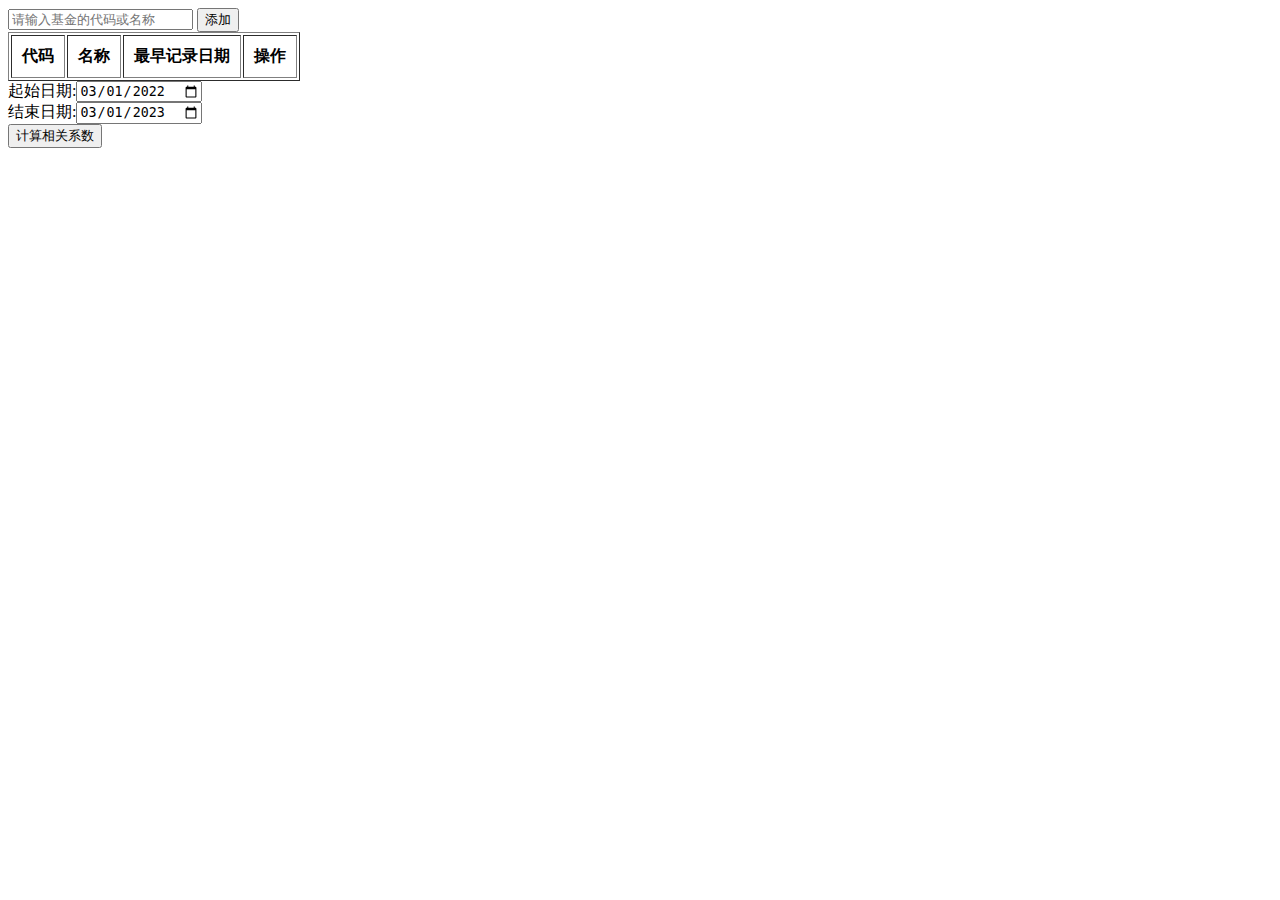
==== html/index.html @ dcb2eb1b "Initial commit" ====
<!DOCTYPE html>
<html>
  <head>
    <meta charset="utf-8" />

    <title>test</title>
  </head>
  <body>
    <script>
      var IndicesList = new Array();
      var SelectedIndices = new Array();
      var httpRequest = new XMLHttpRequest();

      function GetIndicesData() {
        httpRequest.open("GET", "http://127.0.0.1/QueryIndices", false);
        httpRequest.send();
        var json = httpRequest.responseText;
        IndicesList = JSON.parse(json).indices;
        for (var i = 0; i < IndicesList.length; i++) {
          IndicesList[i].earliest_date = IndicesList[i].earliest_date.substr(
            0,
            10
          );
        }
      }

      function AddIndice() {
        if (IndicesList.length > 10) {
          return;
        }
        if (IndicesList.length == 0) {
          GetIndicesData();
        }
        var SN = document.getElementById("SN").value;
        for (var i = 0; i < IndicesList.length; i++) {
          if (SN == IndicesList[i].name || SN == IndicesList[i].symbol) {
            for (var j = 0; j < SelectedIndices.length; j++) {
              if (IndicesList[i].symbol == SelectedIndices[j].symbol) {
                return;
              }
            }
            SelectedIndices.push(IndicesList[i]);
            UpdateIndicesShown();
            return;
          }
        }
      }

      function DelInd(symbol) {
        for (var i = 0; i < SelectedIndices.length; i++) {
          if (symbol == SelectedIndices[i].symbol) {
            SelectedIndices.splice(i, 1);
          }
        }
        UpdateIndicesShown();
      }

      function UpdateIndicesShown() {
        var str = "";
        for (var i = 0; i < SelectedIndices.length; i++) {
          str += "<tr>";
          for (var key in SelectedIndices[i]) {
            str += "<td>" + SelectedIndices[i][key] + "</td>";
          }
          str +=
            '<td><a href="javascript:void(0);"onclick="DelInd(\'' +
            SelectedIndices[i].symbol +
            "')\">删除</a></td></tr>";
        }
        contain.innerHTML = str;
      }

      function GetChangeData() {
        httpRequest.open("GET", "http://127.0.0.1/Changes", false);
        httpRequest.send();
        var json = httpRequest.responseText;

      }
    </script>

    <div>
      <input type="text" id="SN" placeholder="请输入基金的代码或名称" />
      <input type="button" onclick="AddIndice()" value="添加" />
    </div>
    <table border="1" cellpadding="10">
      <tr>
        <th>代码</th>
        <th>名称</th>
        <th>最早记录日期</th>
        <th>操作</th>
      </tr>
      <tbody id="contain"></tbody>
    </table>
    <div>
      起始日期:<input type="date" id="sDate" value="2022-03-01" /><br />
      结束日期:<input type="date" id="eDate" value="2023-03-01" /><br />
      <input type="button" onclick="GetChangeData()" value="计算相关系数" />
    </div>
  </body>
</html>
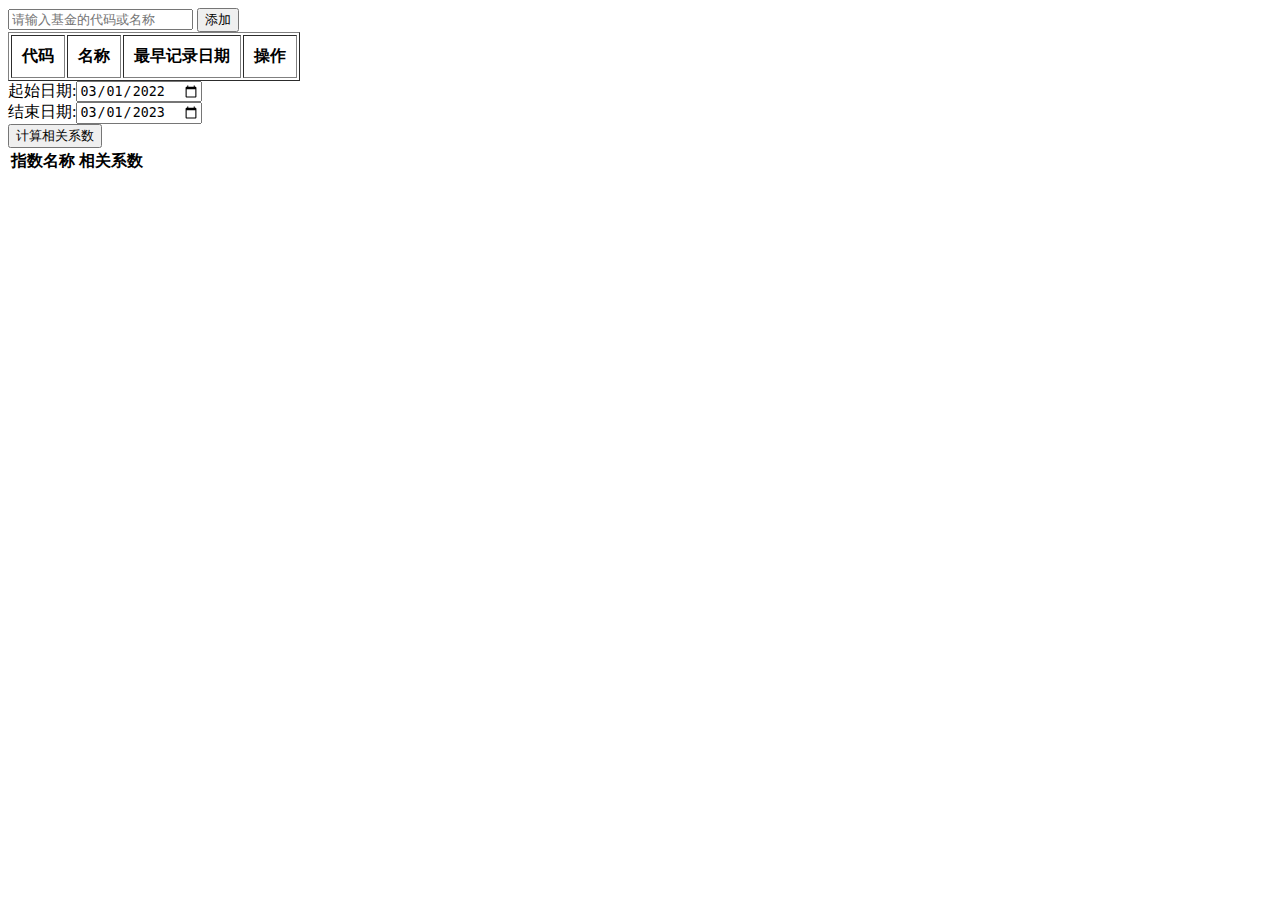
==== commit 4db98bc6: "commit" ====
--- a/html/index.html
+++ b/html/index.html
@@ -12,7 +12,7 @@
       var httpRequest = new XMLHttpRequest();
 
       function GetIndicesData() {
-        httpRequest.open("GET", "http://127.0.0.1/QueryIndices", false);
+        httpRequest.open("GET", "http://47.120.8.50/IndicesList", false);
         httpRequest.send();
         var json = httpRequest.responseText;
         IndicesList = JSON.parse(json).indices;
@@ -25,7 +25,7 @@
       }
 
       function AddIndice() {
-        if (IndicesList.length > 10) {
+        if (SelectedIndices.length > 10) {
           return;
         }
         if (IndicesList.length == 0) {
@@ -71,10 +71,43 @@
       }
 
       function GetChangeData() {
-        httpRequest.open("GET", "http://127.0.0.1/Changes", false);
+        var sd = document.getElementById("StartDate").value;
+        var ed = document.getElementById("EndDate").value;
+        var symbols = "";
+        for (var i = 0; i < SelectedIndices.length; i++) {
+          symbols += SelectedIndices[i].symbol;
+          if (i != SelectedIndices.length - 1) {
+            symbols += ",";
+          }
+        }
+        var url =
+          "http://47.120.8.50/CorMat?sd=" +
+          sd +
+          "&ed=" +
+          ed +
+          "&sym=" +
+          symbols;
+        httpRequest.open("GET", url, false);
         httpRequest.send();
-        var json = httpRequest.responseText;
+        var corData = JSON.parse(httpRequest.responseText);
+        var corMat = corData.cor_mat;
+        var symbols = corData.symbols;
+        var tbody = document.getElementById("correlation-table-body");
 
+        // 遍历相关系数数据并将其添加到表格中
+        for (var i = 0; i < corMat.length; i++) {
+          var row = document.createElement("tr");
+          var col1 = document.createElement("td");
+          col1.innerHTML = corMat[i].correlation;
+          var col2 = document.createElement("td");
+          var nameSpan = document.createElement("span");
+          nameSpan.innerHTML = symbols[i];
+          col2.appendChild(nameSpan);
+          row.appendChild(col1);
+          row.appendChild(col2);
+          tbody.appendChild(row);
+          console.log("dealing with ${i+1} row data", corMat[i]);
+        }
       }
     </script>
 
@@ -92,9 +125,18 @@
       <tbody id="contain"></tbody>
     </table>
     <div>
-      起始日期:<input type="date" id="sDate" value="2022-03-01" /><br />
-      结束日期:<input type="date" id="eDate" value="2023-03-01" /><br />
+      起始日期:<input type="date" id="StartDate" value="2022-03-01" /><br />
+      结束日期:<input type="date" id="EndDate" value="2023-03-01" /><br />
       <input type="button" onclick="GetChangeData()" value="计算相关系数" />
     </div>
+    <table>
+      <thead>
+        <tr>
+          <th>指数名称</th>
+          <th>相关系数</th>
+        </tr>
+      </thead>
+      <tbody id="correlation-table-body"></tbody>
+    </table>
   </body>
 </html>
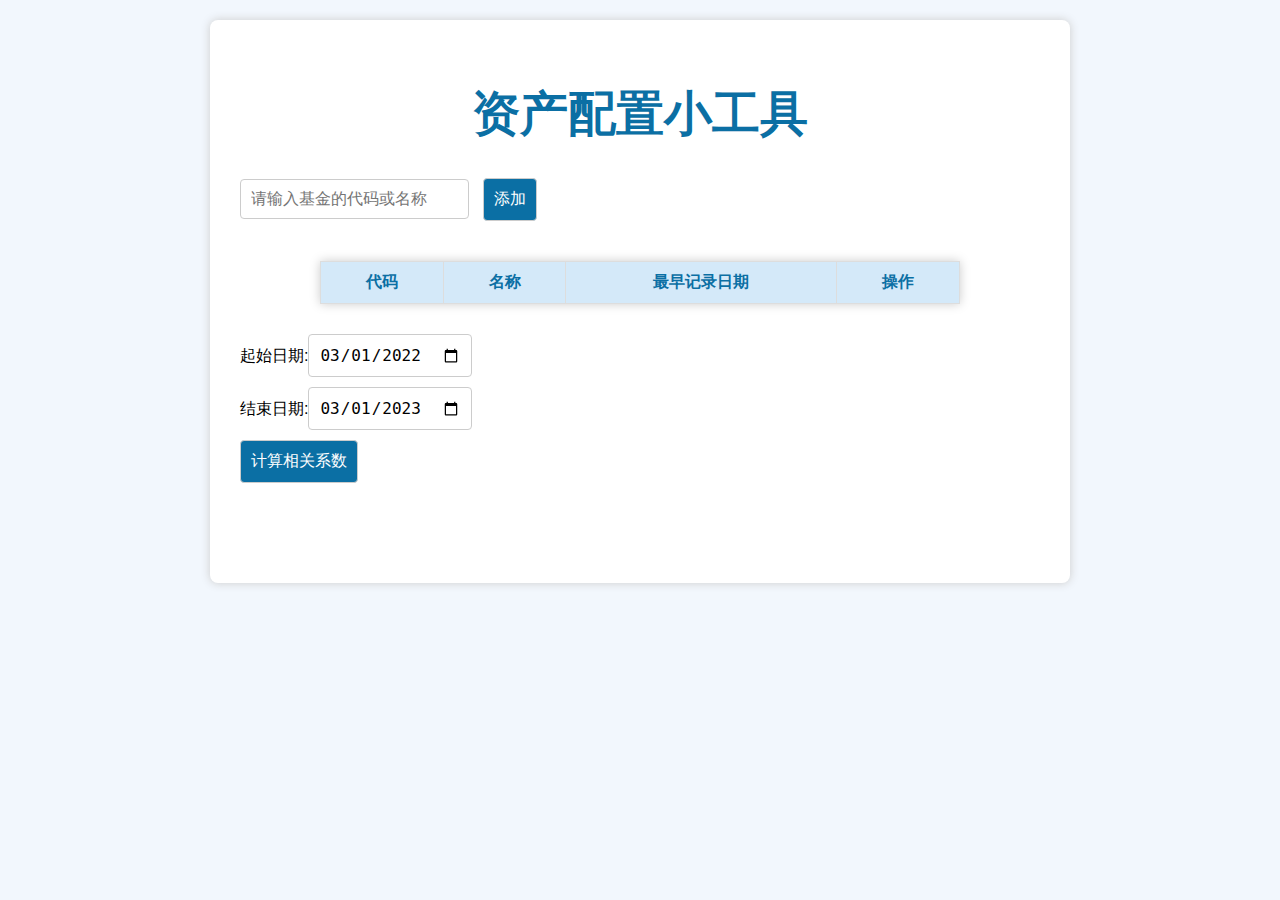
==== commit b15446a8: "cc" ====
--- a/html/index.html
+++ b/html/index.html
@@ -1,142 +1,231 @@
 <!DOCTYPE html>
 <html>
-  <head>
-    <meta charset="utf-8" />
-
-    <title>test</title>
-  </head>
-  <body>
-    <script>
-      var IndicesList = new Array();
-      var SelectedIndices = new Array();
-      var httpRequest = new XMLHttpRequest();
-
-      function GetIndicesData() {
-        httpRequest.open("GET", "http://47.120.8.50/IndicesList", false);
-        httpRequest.send();
-        var json = httpRequest.responseText;
-        IndicesList = JSON.parse(json).indices;
-        for (var i = 0; i < IndicesList.length; i++) {
-          IndicesList[i].earliest_date = IndicesList[i].earliest_date.substr(
-            0,
-            10
-          );
+   <head>
+      <meta charset="UTF-8">
+      <title>资产配置小工具</title>
+      <style>
+         body {
+            background-color: #f2f7fd;
+            font-family: Arial, sans-serif;
+            margin: 0;
+            padding: 20px;
+         }
+         h1 {
+            text-align: center;
+            color: #0B6FA4;
+            font-size: 48px;
+            font-weight: bold;
+         }
+         table {
+            border-collapse: collapse;
+            margin: 30px auto;
+            width: 80%;
+            background-color: #fff;
+            box-shadow: 0px 0px 10px #ccc;
+            border: 1px solid #ddd; /* 添加表格的边框 */
+         }
+         th, td {
+            padding: 10px;
+            text-align: center;
+            border-bottom: 1px solid #ddd;
+            border-right: 1px solid #ddd; /* 添加单元格的右边框 */
+            background-color: #F5FAFE; /* 设置单元格的背景色 */
+         }
+         th {
+            background-color: #D4E9F9;
+            color: #0B6FA4;
+            border-top: 1px solid #ddd; /* 添加表头的上边框 */
+         }
+         tr:nth-child(even) {
+            background-color: #EFF8FF; /* 修改偶数行的背景色 */
+         }
+         td:last-child {
+            border-right: none; /* 最后一列的右边框不显示 */
+         }
+         td:hover {
+            background-color: #E4F3FF; /* 鼠标移到单元格上时的背景色 */
+         }
+         input[type="text"], input[type="date"], input[type="button"] {
+            padding: 10px;
+            border-radius: 4px;
+            border: 1px solid #ccc;
+            font-size: 16px;
+            margin-right: 10px;
+            margin-bottom: 10px;
+         }
+         input[type="button"] {
+            background-color: #0B6FA4;
+            color: #fff;
+            cursor: pointer;
+         }
+         .container {
+            max-width: 800px;
+            margin: 0 auto;
+            background-color: #fff;
+            border-radius: 8px;
+            box-shadow: 0px 0px 10px #ccc;
+            padding: 30px;
+         }
+
+      </style>
+   </head>
+   <body>
+      <div class="container">
+         <h1>资产配置小工具</h1>
+         <div>
+            <input type="text" id="SN" placeholder="请输入基金的代码或名称" />
+            <input type="button" onclick="AddIndice()" value="添加" />
+         </div>
+         <table>
+            <thead>
+               <tr>
+                  <th>代码</th>
+                  <th>名称</th>
+                  <th>最早记录日期</th>
+                  <th>操作</th>
+               </tr>
+            </thead>
+            <tbody id="contain"></tbody>
+         </table>
+         <div>
+            起始日期:<input type="date" id="StartDate" value="2022-03-01" /><br />
+            结束日期:<input type="date" id="EndDate" value="2023-03-01" /><br />
+            <input type="button" onclick="GetChangeData()" value="计算相关系数" />
+         </div>
+         <table>
+            <thead>
+               <tr>
+
+               </tr>
+            </thead>
+            <tbody id="correlation-table-body"></tbody>
+         </table>
+         <script>
+            var IndicesList = new Array();
+            var SelectedIndices = new Array();
+            var httpRequest = new XMLHttpRequest();
+
+            function GetIndicesData() {
+                httpRequest.open("GET", "http://47.120.8.50/IndicesList", false);
+                httpRequest.send();
+                var json = httpRequest.responseText;
+                IndicesList = JSON.parse(json).indices;
+                for (var i = 0; i < IndicesList.length; i++) {
+                    IndicesList[i].earliest_date = IndicesList[i].earliest_date.substr(0, 10);
+                }
+            }
+
+            function AddIndice() {
+                if (SelectedIndices.length > 10) {
+                    return;
+                }
+                if (IndicesList.length == 0) {
+                    GetIndicesData();
+                }
+                var SN = document.getElementById("SN").value;
+                for (var i = 0; i < IndicesList.length; i++) {
+                    if (SN == IndicesList[i].name || SN == IndicesList[i].symbol) {
+                        for (var j = 0; j < SelectedIndices.length; j++) {
+                            if (IndicesList[i].symbol == SelectedIndices[j].symbol) {
+                                return;
+                            }
+                        }
+                        SelectedIndices.push(IndicesList[i]);
+                        UpdateIndicesShown();
+                        return;
+                    }
+                }
+            }
+
+            function DelInd(symbol) {
+                for (var i = 0; i < SelectedIndices.length; i++) {
+                    if (symbol == SelectedIndices[i].symbol) {
+                        SelectedIndices.splice(i, 1);
+                    }
+                }
+                UpdateIndicesShown();
+            }
+
+            function UpdateIndicesShown() {
+                var str = "";
+                for (var i = 0; i < SelectedIndices.length; i++) {
+                    str += "<tr>";
+                    for (var key in SelectedIndices[i]) {
+                        str += "<td>" + SelectedIndices[i][key] + "</td>";
+                    }
+                    str += '<td><a href="javascript:void(0);" onclick="DelInd(\'' +
+                        SelectedIndices[i].symbol +
+                        "')\">删除</a></td></tr>";
+                }
+                contain.innerHTML = str;
+            }
+
+            function GetChangeData() {
+                var sd = document.getElementById("StartDate").value;
+                var ed = document.getElementById("EndDate").value;
+                var symbols = "";
+                for (var i = 0; i < SelectedIndices.length; i++) {
+                    symbols += SelectedIndices[i].symbol;
+                    if (i != SelectedIndices.length - 1) {
+                        symbols += ",";
+                    }
+                }
+                var url =
+                    "http://47.120.8.50/CorMat?sd=" +
+                    sd +
+                    "&ed=" +
+                    ed +
+                    "&sym=" +
+                    symbols;
+                httpRequest.open("GET", url, false);
+                httpRequest.send();
+                var corData = JSON.parse(httpRequest.responseText);
+                FillCorrTable(symbols.split(","), corData);
+                console.log(corData)
+                console.log(corData.cor_mat[0])
+                console.log(corData.cor_mat[0][1]);
+            }
+
+            function FillCorrTable(symbolList, corData) {
+                var table = document.getElementById("correlation-table-body");
+                table.innerHTML = "";
+
+
+
+// 创建表头
+var headerRow = document.createElement("tr");
+var headerCell = document.createElement("th");
+headerCell.innerText = "";
+headerRow.appendChild(headerCell);
+for (var i = 0; i < symbolList.length; i++) {
+    headerCell = document.createElement("th");
+    headerCell.innerText = symbolList[i];
+    headerRow.appendChild(headerCell);
+}
+table.appendChild(headerRow);
+
+// 填充数据
+for (var i = 0; i < symbolList.length; i++) {
+    var row = document.createElement("tr");
+    var codeCell = document.createElement("td");
+    codeCell.innerText = symbolList[i];
+    row.appendChild(codeCell);
+    for (var j = 0; j < symbolList.length; j++) {
+        var cell = document.createElement("td");
+        if (i == j) {
+            cell.innerText = "-";
+        } else {
+            var index = i <= j ? (j * (j - 1) / 2 + i) : (i * (i - 1) / 2 + j);
+            var corr = corData.cor_mat[i][j];
+            cell.innerText = corr.toFixed(4);  // 保留4位小数
         }
-      }
-
-      function AddIndice() {
-        if (SelectedIndices.length > 10) {
-          return;
-        }
-        if (IndicesList.length == 0) {
-          GetIndicesData();
-        }
-        var SN = document.getElementById("SN").value;
-        for (var i = 0; i < IndicesList.length; i++) {
-          if (SN == IndicesList[i].name || SN == IndicesList[i].symbol) {
-            for (var j = 0; j < SelectedIndices.length; j++) {
-              if (IndicesList[i].symbol == SelectedIndices[j].symbol) {
-                return;
-              }
-            }
-            SelectedIndices.push(IndicesList[i]);
-            UpdateIndicesShown();
-            return;
-          }
-        }
-      }
-
-      function DelInd(symbol) {
-        for (var i = 0; i < SelectedIndices.length; i++) {
-          if (symbol == SelectedIndices[i].symbol) {
-            SelectedIndices.splice(i, 1);
-          }
-        }
-        UpdateIndicesShown();
-      }
-
-      function UpdateIndicesShown() {
-        var str = "";
-        for (var i = 0; i < SelectedIndices.length; i++) {
-          str += "<tr>";
-          for (var key in SelectedIndices[i]) {
-            str += "<td>" + SelectedIndices[i][key] + "</td>";
-          }
-          str +=
-            '<td><a href="javascript:void(0);"onclick="DelInd(\'' +
-            SelectedIndices[i].symbol +
-            "')\">删除</a></td></tr>";
-        }
-        contain.innerHTML = str;
-      }
-
-      function GetChangeData() {
-        var sd = document.getElementById("StartDate").value;
-        var ed = document.getElementById("EndDate").value;
-        var symbols = "";
-        for (var i = 0; i < SelectedIndices.length; i++) {
-          symbols += SelectedIndices[i].symbol;
-          if (i != SelectedIndices.length - 1) {
-            symbols += ",";
-          }
-        }
-        var url =
-          "http://47.120.8.50/CorMat?sd=" +
-          sd +
-          "&ed=" +
-          ed +
-          "&sym=" +
-          symbols;
-        httpRequest.open("GET", url, false);
-        httpRequest.send();
-        var corData = JSON.parse(httpRequest.responseText);
-        var corMat = corData.cor_mat;
-        var symbols = corData.symbols;
-        var tbody = document.getElementById("correlation-table-body");
-
-        // 遍历相关系数数据并将其添加到表格中
-        for (var i = 0; i < corMat.length; i++) {
-          var row = document.createElement("tr");
-          var col1 = document.createElement("td");
-          col1.innerHTML = corMat[i].correlation;
-          var col2 = document.createElement("td");
-          var nameSpan = document.createElement("span");
-          nameSpan.innerHTML = symbols[i];
-          col2.appendChild(nameSpan);
-          row.appendChild(col1);
-          row.appendChild(col2);
-          tbody.appendChild(row);
-          console.log("dealing with ${i+1} row data", corMat[i]);
-        }
-      }
-    </script>
-
-    <div>
-      <input type="text" id="SN" placeholder="请输入基金的代码或名称" />
-      <input type="button" onclick="AddIndice()" value="添加" />
-    </div>
-    <table border="1" cellpadding="10">
-      <tr>
-        <th>代码</th>
-        <th>名称</th>
-        <th>最早记录日期</th>
-        <th>操作</th>
-      </tr>
-      <tbody id="contain"></tbody>
-    </table>
-    <div>
-      起始日期:<input type="date" id="StartDate" value="2022-03-01" /><br />
-      结束日期:<input type="date" id="EndDate" value="2023-03-01" /><br />
-      <input type="button" onclick="GetChangeData()" value="计算相关系数" />
-    </div>
-    <table>
-      <thead>
-        <tr>
-          <th>指数名称</th>
-          <th>相关系数</th>
-        </tr>
-      </thead>
-      <tbody id="correlation-table-body"></tbody>
-    </table>
-  </body>
-</html>
+        row.appendChild(cell);
+    }
+    table.appendChild(row);
+}
+
+            }
+         </script>
+      </div>
+   </body>
+</html>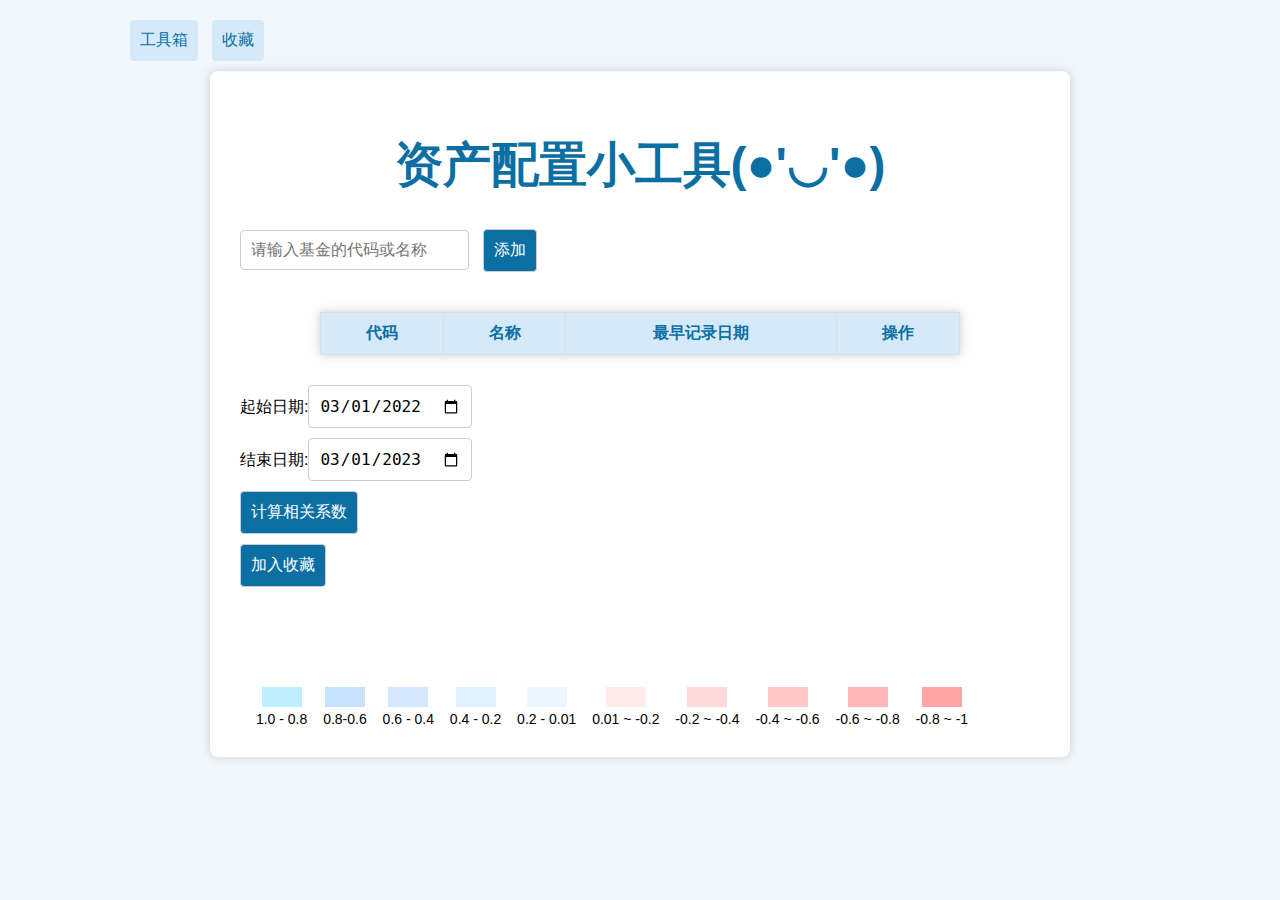
==== commit 2e6de94b: "cc" ====
--- a/html/index.html
+++ b/html/index.html
@@ -1,231 +1,486 @@
 <!DOCTYPE html>
 <html>
-   <head>
-      <meta charset="UTF-8">
-      <title>资产配置小工具</title>
-      <style>
-         body {
-            background-color: #f2f7fd;
-            font-family: Arial, sans-serif;
-            margin: 0;
-            padding: 20px;
-         }
-         h1 {
-            text-align: center;
-            color: #0B6FA4;
-            font-size: 48px;
-            font-weight: bold;
-         }
-         table {
-            border-collapse: collapse;
-            margin: 30px auto;
-            width: 80%;
-            background-color: #fff;
-            box-shadow: 0px 0px 10px #ccc;
-            border: 1px solid #ddd; /* 添加表格的边框 */
-         }
-         th, td {
-            padding: 10px;
-            text-align: center;
-            border-bottom: 1px solid #ddd;
-            border-right: 1px solid #ddd; /* 添加单元格的右边框 */
-            background-color: #F5FAFE; /* 设置单元格的背景色 */
-         }
-         th {
-            background-color: #D4E9F9;
-            color: #0B6FA4;
-            border-top: 1px solid #ddd; /* 添加表头的上边框 */
-         }
-         tr:nth-child(even) {
-            background-color: #EFF8FF; /* 修改偶数行的背景色 */
-         }
-         td:last-child {
-            border-right: none; /* 最后一列的右边框不显示 */
-         }
-         td:hover {
-            background-color: #E4F3FF; /* 鼠标移到单元格上时的背景色 */
-         }
-         input[type="text"], input[type="date"], input[type="button"] {
-            padding: 10px;
-            border-radius: 4px;
-            border: 1px solid #ccc;
-            font-size: 16px;
-            margin-right: 10px;
-            margin-bottom: 10px;
-         }
-         input[type="button"] {
-            background-color: #0B6FA4;
-            color: #fff;
-            cursor: pointer;
-         }
-         .container {
-            max-width: 800px;
-            margin: 0 auto;
-            background-color: #fff;
-            border-radius: 8px;
-            box-shadow: 0px 0px 10px #ccc;
-            padding: 30px;
-         }
-
-      </style>
-   </head>
-   <body>
-      <div class="container">
-         <h1>资产配置小工具</h1>
-         <div>
-            <input type="text" id="SN" placeholder="请输入基金的代码或名称" />
-            <input type="button" onclick="AddIndice()" value="添加" />
-         </div>
-         <table>
-            <thead>
-               <tr>
-                  <th>代码</th>
-                  <th>名称</th>
-                  <th>最早记录日期</th>
-                  <th>操作</th>
-               </tr>
-            </thead>
-            <tbody id="contain"></tbody>
-         </table>
-         <div>
-            起始日期:<input type="date" id="StartDate" value="2022-03-01" /><br />
-            结束日期:<input type="date" id="EndDate" value="2023-03-01" /><br />
-            <input type="button" onclick="GetChangeData()" value="计算相关系数" />
-         </div>
-         <table>
-            <thead>
-               <tr>
-
-               </tr>
-            </thead>
-            <tbody id="correlation-table-body"></tbody>
-         </table>
-         <script>
-            var IndicesList = new Array();
-            var SelectedIndices = new Array();
-            var httpRequest = new XMLHttpRequest();
-
-            function GetIndicesData() {
-                httpRequest.open("GET", "http://47.120.8.50/IndicesList", false);
-                httpRequest.send();
-                var json = httpRequest.responseText;
-                IndicesList = JSON.parse(json).indices;
-                for (var i = 0; i < IndicesList.length; i++) {
-                    IndicesList[i].earliest_date = IndicesList[i].earliest_date.substr(0, 10);
+  <head>
+    <meta charset="UTF-8" />
+    <title>资产配置小工具</title>
+    <style>
+      body {
+        background-color: #f2f7fd;
+        font-family: Arial, sans-serif;
+        margin: 0;
+        padding: 20px;
+      }
+      h1 {
+        text-align: center;
+        color: #0b6fa4;
+        font-size: 48px;
+        font-weight: bold;
+      }
+      table {
+        border-collapse: collapse;
+        margin: 30px auto;
+        width: 80%;
+        background-color: #fff;
+        box-shadow: 0px 0px 10px #ccc;
+        border: 1px solid #ddd; /* 添加表格的边框 */
+      }
+      th,
+      td {
+        padding: 10px;
+        text-align: center;
+        border-bottom: 1px solid #ddd;
+        border-right: 1px solid #ddd; /* 添加单元格的右边框 */
+        background-color: #f5fafe; /* 设置单元格的背景色 */
+      }
+      th {
+        background-color: #d4e9f9;
+        color: #0b6fa4;
+        border-top: 1px solid #ddd; /* 添加表头的上边框 */
+      }
+      tr:nth-child(even) {
+        background-color: #eff8ff; /* 修改偶数行的背景色 */
+      }
+      td:last-child {
+        border-right: none; /* 最后一列的右边框不显示 */
+      }
+      td:hover {
+        background-color: #e4f3ff; /* 鼠标移到单元格上时的背景色 */
+      }
+      input[type="text"],
+      input[type="date"],
+      input[type="button"] {
+        padding: 10px;
+        border-radius: 4px;
+        border: 1px solid #ccc;
+        font-size: 16px;
+        margin-right: 10px;
+        margin-bottom: 10px;
+      }
+      input[type="button"] {
+        background-color: #0b6fa4;
+        color: #fff;
+        cursor: pointer;
+      }
+      .container {
+        max-width: 800px;
+        margin: 0 auto;
+        background-color: #fff;
+        border-radius: 8px;
+        box-shadow: 0px 0px 10px #ccc;
+        padding: 30px;
+      }
+
+      /* 新增样式代码 */
+      .heatmap-table {
+        margin: 30px auto;
+        width: 80%;
+        background-color: #fff;
+        box-shadow: 0px 0px 10px #ccc;
+        border: 1px solid #ddd;
+        overflow: hidden;
+      }
+      .heatmap-table td {
+        background-color: #f5fafe;
+        text-align: center;
+      }
+      .heatmap-table td[data-value="-"] {
+        background-color: #ccc;
+      }
+      .heatmap-table td {
+        background-color: #f5fafe;
+        text-align: center;
+      }
+      .heatmap-table td[data-value="-"] {
+        background-color: #ccc;
+      }
+      .heatmap-table td {
+        transition: background-color 0.3s;
+      }
+      .heatmap-table td {
+        width: 40px; /* 设置单元格的宽度 */
+        height: 40px; /* 设置单元格的高度 */
+      }
+      .color-bar {
+        display: flex;
+        justify-content: space-evenly;
+        align-items: center;
+        margin-top: 20px;
+      }
+
+      .color-bar-item {
+        display: flex;
+        flex-direction: column;
+        align-items: center;
+      }
+
+      .color {
+        width: 40px;
+        height: 20px;
+      }
+
+      .label {
+        margin-top: 4px;
+        color: black;
+        font-size: 14px; /* 调整数字的字体大小 */
+      }
+
+      .error-message {
+        color: red;
+      }
+
+      /* 添加按钮样式 */
+      #toolboxButton {
+        padding: 10px;
+        border-radius: 4px;
+        background-color: #d4e9f9;
+        color: #0b6fa4;
+        font-size: 16px;
+        cursor: pointer;
+        margin-bottom: 10px;
+        border: none; /* 去掉按钮的边框 */
+        outline: none; /* 去掉按钮的选中状态边框 */
+        margin-left: 110px;
+      }
+
+      /* 添加按钮样式 */
+      #collectionButton {
+        padding: 10px;
+        border-radius: 4px;
+        background-color: #d4e9f9;
+        color: #0b6fa4;
+        font-size: 16px;
+        cursor: pointer;
+        margin-bottom: 10px;
+        border: none; /* 去掉按钮的边框 */
+        outline: none; /* 去掉按钮的选中状态边框 */
+        margin-left: 10px;
+      }
+    </style>
+  </head>
+  <body>
+    <button id="toolboxButton">工具箱</button>
+
+    <button id="collectionButton">收藏</button>
+
+    <div id="collectionPage"></div>
+
+    <div class="container">
+      <h1>资产配置小工具(●'◡'●)</h1>
+      <div>
+        <input type="text" id="SN" placeholder="请输入基金的代码或名称" />
+        <input type="button" onclick="AddIndice()" value="添加" />
+      </div>
+
+      <table>
+        <thead>
+          <tr>
+            <th>代码</th>
+            <th>名称</th>
+            <th>最早记录日期</th>
+            <th>操作</th>
+          </tr>
+        </thead>
+
+        <tbody id="contain"></tbody>
+      </table>
+      <div>
+        起始日期:<input type="date" id="StartDate" value="2022-03-01" /><br />
+        结束日期:<input type="date" id="EndDate" value="2023-03-01" /><br />
+        <input type="button" onclick="GetChangeData()" value="计算相关系数" />
+      </div>
+      <input type="button" onclick="AddToCollection()" value="加入收藏" />
+
+      <div id="errorDiv" style="display: none; color: red"></div>
+
+      <table class="heatmap-table">
+        <thead>
+          <tr></tr>
+        </thead>
+        <tbody id="correlation-table-body"></tbody>
+      </table>
+      <table class="heatmap-table">
+        <thead>
+          <tr>
+            <!-- 表头内容 -->
+          </tr>
+        </thead>
+        <tbody id="correlation-table-body"></tbody>
+      </table>
+
+      <div class="color-bar">
+        <div class="color-bar-item">
+          <div class="color" style="background-color: #bfefff"></div>
+          <div class="label">1.0 - 0.8</div>
+        </div>
+        <div class="color-bar-item">
+          <div class="color" style="background-color: #c6e2ff"></div>
+          <div class="label">0.8-0.6</div>
+        </div>
+        <div class="color-bar-item">
+          <div class="color" style="background-color: #d4e9ff"></div>
+          <div class="label">0.6 - 0.4</div>
+        </div>
+        <div class="color-bar-item">
+          <div class="color" style="background-color: #e1f0ff"></div>
+          <div class="label">0.4 - 0.2</div>
+        </div>
+        <div class="color-bar-item">
+          <div class="color" style="background-color: #edf7ff"></div>
+          <div class="label">0.2 - 0.01</div>
+        </div>
+
+        <div class="color-bar-item">
+          <div class="color" style="background-color: #ffebeb"></div>
+          <div class="label">0.01 ~ -0.2</div>
+        </div>
+
+        <div class="color-bar-item">
+          <div class="color" style="background-color: #ffdada"></div>
+          <div class="label">-0.2 ~ -0.4</div>
+        </div>
+
+        <div class="color-bar-item">
+          <div class="color" style="background-color: #ffc9c9"></div>
+          <div class="label">-0.4 ~ -0.6</div>
+        </div>
+
+        <div class="color-bar-item">
+          <div class="color" style="background-color: #ffb7b7"></div>
+          <div class="label">-0.6 ~ -0.8</div>
+        </div>
+
+        <div class="color-bar-item">
+          <div class="color" style="background-color: #ffa5a5"></div>
+          <div class="label">-0.8 ~ -1</div>
+        </div>
+
+        <div class="color-bar-item">
+          <div class="color" style="background-color: #ffffff"></div>
+          <div class="label"></div>
+        </div>
+      </div>
+
+      <script>
+        var IndicesList = new Array();
+        var SelectedIndices = new Array();
+        var httpRequest = new XMLHttpRequest();
+
+        function GetIndicesData() {
+          httpRequest.open("GET", "http://47.120.8.50/IndicesList", false);
+          httpRequest.send();
+          var json = httpRequest.responseText;
+          IndicesList = JSON.parse(json).indices;
+          for (var i = 0; i < IndicesList.length; i++) {
+            IndicesList[i].earliest_date = IndicesList[i].earliest_date.substr(
+              0,
+              10
+            );
+          }
+        }
+
+        function AddIndice() {
+          if (SelectedIndices.length > 10) {
+            return;
+          }
+          if (IndicesList.length == 0) {
+            GetIndicesData();
+          }
+          var SN = document.getElementById("SN").value;
+
+          for (var i = 0; i < IndicesList.length; i++) {
+            if (SN == IndicesList[i].name || SN == IndicesList[i].symbol) {
+              for (var j = 0; j < SelectedIndices.length; j++) {
+                if (IndicesList[i].symbol == SelectedIndices[j].symbol) {
+                  return;
                 }
-            }
-
-            function AddIndice() {
-                if (SelectedIndices.length > 10) {
-                    return;
-                }
-                if (IndicesList.length == 0) {
-                    GetIndicesData();
-                }
-                var SN = document.getElementById("SN").value;
-                for (var i = 0; i < IndicesList.length; i++) {
-                    if (SN == IndicesList[i].name || SN == IndicesList[i].symbol) {
-                        for (var j = 0; j < SelectedIndices.length; j++) {
-                            if (IndicesList[i].symbol == SelectedIndices[j].symbol) {
-                                return;
-                            }
-                        }
-                        SelectedIndices.push(IndicesList[i]);
-                        UpdateIndicesShown();
-                        return;
-                    }
-                }
-            }
-
-            function DelInd(symbol) {
-                for (var i = 0; i < SelectedIndices.length; i++) {
-                    if (symbol == SelectedIndices[i].symbol) {
-                        SelectedIndices.splice(i, 1);
-                    }
-                }
-                UpdateIndicesShown();
-            }
-
-            function UpdateIndicesShown() {
-                var str = "";
-                for (var i = 0; i < SelectedIndices.length; i++) {
-                    str += "<tr>";
-                    for (var key in SelectedIndices[i]) {
-                        str += "<td>" + SelectedIndices[i][key] + "</td>";
-                    }
-                    str += '<td><a href="javascript:void(0);" onclick="DelInd(\'' +
-                        SelectedIndices[i].symbol +
-                        "')\">删除</a></td></tr>";
-                }
-                contain.innerHTML = str;
-            }
-
-            function GetChangeData() {
-                var sd = document.getElementById("StartDate").value;
-                var ed = document.getElementById("EndDate").value;
-                var symbols = "";
-                for (var i = 0; i < SelectedIndices.length; i++) {
-                    symbols += SelectedIndices[i].symbol;
-                    if (i != SelectedIndices.length - 1) {
-                        symbols += ",";
-                    }
-                }
-                var url =
-                    "http://47.120.8.50/CorMat?sd=" +
-                    sd +
-                    "&ed=" +
-                    ed +
-                    "&sym=" +
-                    symbols;
-                httpRequest.open("GET", url, false);
-                httpRequest.send();
-                var corData = JSON.parse(httpRequest.responseText);
-                FillCorrTable(symbols.split(","), corData);
-                console.log(corData)
-                console.log(corData.cor_mat[0])
-                console.log(corData.cor_mat[0][1]);
-            }
-
-            function FillCorrTable(symbolList, corData) {
-                var table = document.getElementById("correlation-table-body");
-                table.innerHTML = "";
-
-
-
-// 创建表头
-var headerRow = document.createElement("tr");
-var headerCell = document.createElement("th");
-headerCell.innerText = "";
-headerRow.appendChild(headerCell);
-for (var i = 0; i < symbolList.length; i++) {
-    headerCell = document.createElement("th");
-    headerCell.innerText = symbolList[i];
-    headerRow.appendChild(headerCell);
-}
-table.appendChild(headerRow);
-
-// 填充数据
-for (var i = 0; i < symbolList.length; i++) {
-    var row = document.createElement("tr");
-    var codeCell = document.createElement("td");
-    codeCell.innerText = symbolList[i];
-    row.appendChild(codeCell);
-    for (var j = 0; j < symbolList.length; j++) {
-        var cell = document.createElement("td");
-        if (i == j) {
-            cell.innerText = "-";
-        } else {
-            var index = i <= j ? (j * (j - 1) / 2 + i) : (i * (i - 1) / 2 + j);
-            var corr = corData.cor_mat[i][j];
-            cell.innerText = corr.toFixed(4);  // 保留4位小数
-        }
-        row.appendChild(cell);
-    }
-    table.appendChild(row);
-}
-
-            }
-         </script>
-      </div>
-   </body>
-</html>+              }
+              SelectedIndices.push(IndicesList[i]);
+              UpdateIndicesShown();
+
+              return;
+            }
+          }
+        }
+
+        function DelInd(symbol) {
+          for (var i = 0; i < SelectedIndices.length; i++) {
+            if (symbol == SelectedIndices[i].symbol) {
+              SelectedIndices.splice(i, 1);
+            }
+          }
+          UpdateIndicesShown();
+        }
+
+        function UpdateIndicesShown() {
+          var str = "";
+          for (var i = 0; i < SelectedIndices.length; i++) {
+            str += "<tr>";
+            for (var key in SelectedIndices[i]) {
+              str += "<td>" + SelectedIndices[i][key] + "</td>";
+            }
+            str +=
+              '<td><a href="javascript:void(0);" onclick="DelInd(\'' +
+              SelectedIndices[i].symbol +
+              "')\">删除</a></td></tr>";
+          }
+          contain.innerHTML = str;
+        }
+
+        function GetChangeData() {
+          var sd = document.getElementById("StartDate").value;
+          var ed = document.getElementById("EndDate").value;
+
+          //   if (sd > ed) { // 判断sd日期是否比ed日期晚
+          //  var errorDiv = document.getElementById("errorDiv");
+          //errorDiv.innerText = "起始日期不能晚于结束日期";
+          //errorDiv.style.color = "red";  // 设置报错提示文字为红色
+
+          // return;  // 结束函数运行
+          //  }
+          var errorDiv = document.getElementById("errorDiv");
+          if (sd > ed) {
+            errorDiv.innerText = "起始日期不能晚于结束日期";
+            errorDiv.style.display = "block";
+            errorDiv.classList.add("error-message");
+          } else {
+            errorDiv.style.display = "none";
+            errorDiv.classList.remove("error-message");
+          }
+
+          var symbols = "";
+          for (var i = 0; i < SelectedIndices.length; i++) {
+            symbols += SelectedIndices[i].symbol;
+            if (i != SelectedIndices.length - 1) {
+              symbols += ",";
+            }
+          }
+          var url =
+            "http://47.120.8.50/CorMat?sd=" +
+            sd +
+            "&ed=" +
+            ed +
+            "&sym=" +
+            symbols;
+          httpRequest.open("GET", url, false);
+          httpRequest.send();
+          var corData = JSON.parse(httpRequest.responseText);
+          FillCorrTable(symbols.split(","), corData);
+          console.log(corData);
+          console.log(corData.cor_mat[0]);
+          console.log(corData.cor_mat[0][1]);
+        }
+
+        function FillCorrTable(symbolList, corData) {
+          function GetSymbolName(symbol) {
+            for (var i = 0; i < SelectedIndices.length; i++) {
+              if (symbol == SelectedIndices[i].symbol) {
+                return SelectedIndices[i].name;
+              }
+            }
+            return "";
+          }
+
+          var table = document.getElementById("correlation-table-body");
+          table.innerHTML = "";
+
+          // 创建表头
+          var headerRow = document.createElement("tr");
+          var headerCell = document.createElement("th");
+          headerCell.innerText = "代码 - 名称";
+          headerRow.appendChild(headerCell);
+          for (var i = 0; i < symbolList.length; i++) {
+            headerCell = document.createElement("th");
+            headerCell.innerText =
+              symbolList[i] + " - " + GetSymbolName(symbolList[i]);
+            headerRow.appendChild(headerCell);
+          }
+          table.appendChild(headerRow);
+
+          // 填充数据
+          for (var i = 0; i < symbolList.length; i++) {
+            var row = document.createElement("tr");
+            var codeCell = document.createElement("td");
+
+            codeCell.innerText =
+              symbolList[i] + " - " + GetSymbolName(symbolList[i]);
+            row.appendChild(codeCell);
+
+            for (var j = 0; j < symbolList.length; j++) {
+              var cell = document.createElement("td");
+              if (i == j) {
+                cell.innerText = "-";
+                cell.setAttribute("data-value", "-"); // 设置data-value属性为"-"
+                cell.classList.add("heatmap-table"); // 添加heatmap-table类名
+              } else {
+                var index =
+                  i <= j ? (j * (j - 1)) / 2 + i : (i * (i - 1)) / 2 + j;
+
+                var corr = corData.cor_mat[i][j];
+                cell.innerText = corr.toFixed(4); // 保留4位小数
+                cell.setAttribute("data-value", corr.toFixed(4)); // 设置data-value属性为相关系数的值
+                cell.style.backgroundColor = getColorForValue(corr); // 根据相关系数的值设置背景颜色
+                cell.style.transition = "background-color 0.3s"; // 添加过渡效果
+              }
+              row.appendChild(cell);
+            }
+            table.appendChild(row);
+          }
+          function getColorForValue(value) {
+            // 根据相关系数的范围来决定颜色
+            if (value >= 0.8 && value <= 1) {
+              return "#BFEFFF"; // 淡蓝色
+            } else if (value >= 0.6 && value < 0.8) {
+              return "#C6E2FF"; // 浅蓝色
+            } else if (value >= 0.4 && value < 0.6) {
+              return "#D4E9FF"; // 亮蓝色
+            } else if (value >= 0.2 && value < 0.4) {
+              return "#E1F0FF"; // 淡钢蓝色
+            } else if (value >= 0.01 && value < 0.2) {
+              return "#EDF7FF"; // 浅蓝灰色
+            } else if (value >= -0.2 && value < 0.01) {
+              return "#FFEBEB"; // 浅红色
+            } else if (value >= -0.4 && value < -0.2) {
+              return "#FFDADA"; // 亮红色
+            } else if (value >= -0.6 && value < -0.4) {
+              return "#FFC9C9"; // 深红色
+            } else if (value >= -0.8 && value < -0.6) {
+              return "#FFB7B7"; // 红褐色
+            } else if (value >= -1 && value < -0.8) {
+              return "#FFA5A5"; // 深红褐色
+            } else {
+              return "#FFFFFF"; // 白色
+            }
+          }
+        }
+
+        document
+          .getElementById("toolboxButton")
+          .addEventListener("click", function () {
+            window.location.href = "http://47.120.8.50/toolbox";
+          });
+        document
+          .getElementById("collectionButton")
+          .addEventListener("click", function () {
+            window.location.href = "http://47.120.8.50/collection";
+          });
+
+        function AddToCollection() {
+          // 获取热力图表格的HTML代码
+          var tableHtml = document.getElementById(
+            "correlation-table-body"
+          ).innerHTML;
+
+          // 从localStorage中获取已保存的表格数组
+          var savedTables =
+            JSON.parse(localStorage.getItem("savedTables")) || [];
+
+          // 将当前表格HTML添加到数组中
+          savedTables.push(tableHtml);
+
+          // 将更新后的表格数组保存回localStorage中
+          localStorage.setItem("savedTables", JSON.stringify(savedTables));
+        }
+      </script>
+    </div>
+  </body>
+</html>
